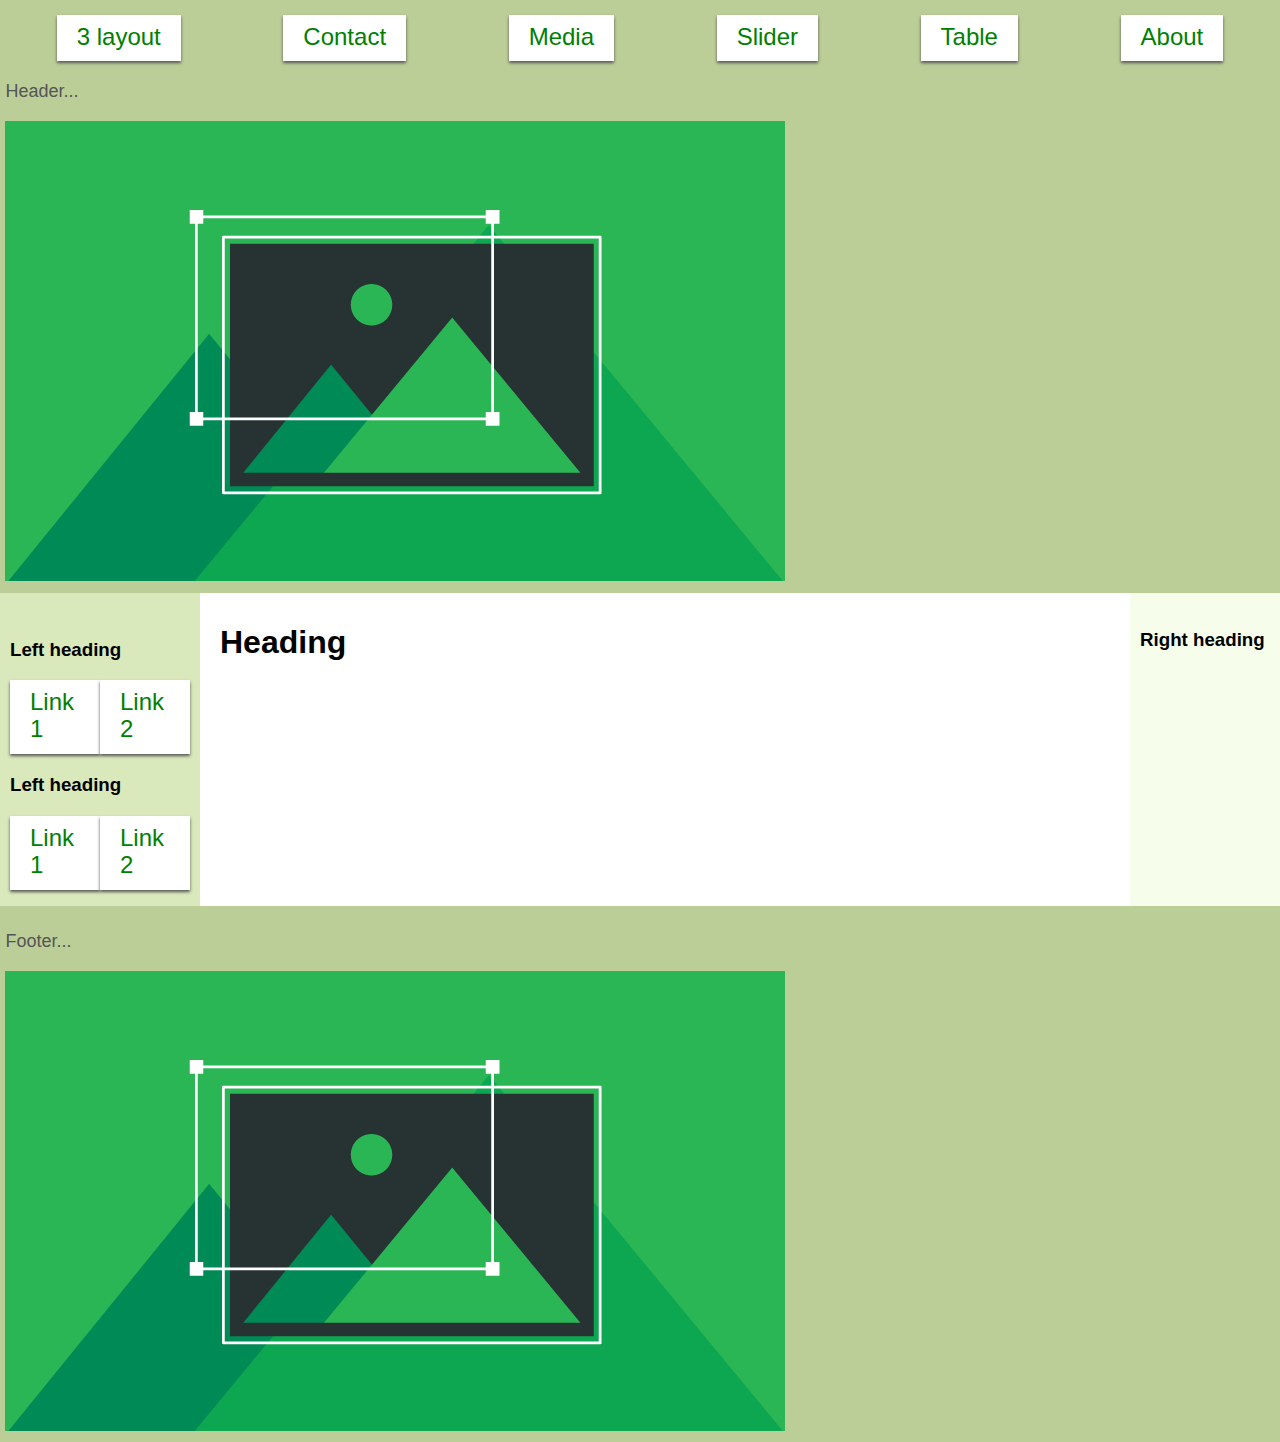
==== index.html @ c665edb6 "contact section completed" ====
<!DOCTYPE html>
<html>
    <head>
        <meta http-equiv="Content-Type" content="text/html; charset=UTF-8" />
        <title>3 Column Layout</title>
        <link rel="stylesheet" href="assets/styles/layout.css" />
    </head>
    <body>
        <header class="header">
            <nav>
                <ul>
                    <li><a href="./index.html">3 layout</a></li>
                    <li><a href="./contact.html">Contact</a></li>
                    <li><a href="./media.html">Media</a></li>
                    <li><a href="./slider.html">Slider</a></li>
                    <li><a href="./table.html">Table</a></li>
                    <li><a href="./about.html">About</a></li>
                </ul>
            </nav>
            <p>Header...</p>
            <img src="assets/images/imgFooterHeader.png" alt="For Header">
        </header>
        <div class="container">
            <main class="center column">
                <article>
                    <h1>Heading</h1>
                    <p></p>
                </article>
            </main>
            <nav class="left column">
                <h3>Left heading</h3>
                <ul>
                    <li><a href="#">Link 1</a></li>
                    <li><a href="#">Link 2</a></li>
                </ul>
                <h3>Left heading</h3>
                <ul>
                    <li><a href="#">Link 1</a></li>
                    <li><a href="#">Link 2</a></li>
                </ul>
            </nav>
            <div class="right column">
                <h3>Right heading</h3>
                <p></p>
            </div>
        </div>
        <div class="footer-wrapper">
            <footer class="footer">
                <p>Footer...</p>
                
            <img src="assets/images/imgFooterHeader.png" alt="For Footer">
            </footer>
        </div>
    </body>
</html>
---- assets/styles/layout.css ----
body {
    min-width: 630px;
    background-color: #dae9bc;
}

nav ul {
    display: flex;
    align-items: center;
    justify-content: space-around;
    width: 100%;
}

nav {
   margin-top: 10px;
}

nav li {
    color: green;
    background-color: white;
    padding: 10px 20px;
    box-shadow: 0px 2px 3px #555;
}

nav ul {
    list-style: none;
    width: 100%;
}

nav a {
   font-family: sans-serif;
   font-size: 24px;
    text-decoration: none;
}

nav a:hover {
   text-decoration: underline;
}

nav li:hover {
   background-color: #eee;
}

.about-container {
   text-align: center;

}

#about-text {
   font-family: 'Lucida Sans', 'Lucida Sans Regular', 'Lucida Grande', 'Lucida Sans Unicode', Geneva, Verdana, sans-serif;
   font-weight: bold;
   font-size: 64px;
}

.container {
    padding-left: 200px;
    padding-right: 190px;
}

.container .column {
    position: relative;
    float: left;
}

.center {
    padding: 10px 20px;
    width: 100%;
}

.left {
    width: 180px;
    padding: 0 10px;
    right: 240px;
    margin-left: -100%;
}

.right {
    width: 130px;
    padding: 0 10px;
    margin-right: -100%;
}

.footer {
    clear: both;
}
.container {
    overflow: hidden;
}
.container .column {
    padding-bottom: 1001em;
    margin-bottom: -1000em;
}

.footer-wrapper {
    float: left;
    position: relative;
    width: 100%;
    background: #fff;
}
body {
    margin: 0;
    padding: 0;
    font-family: Sans-serif;
    line-height: 1.5em;
}
p {
    color: #555;
}
nav ul {
    list-style-type: none;
    margin: 0;
    padding: 0;
}
nav ul a {
    color: green;
    text-decoration: none;
}
.header,
.footer {
    font-size: large;
    padding: 0.3em;
    background: #bcce98;
}

.left {
    background: #dae9bc;
}
.right {
    background: #f7fdeb;
}
.center {
    background: #fff;
}
.container .column {
    padding-top: 1em;
}
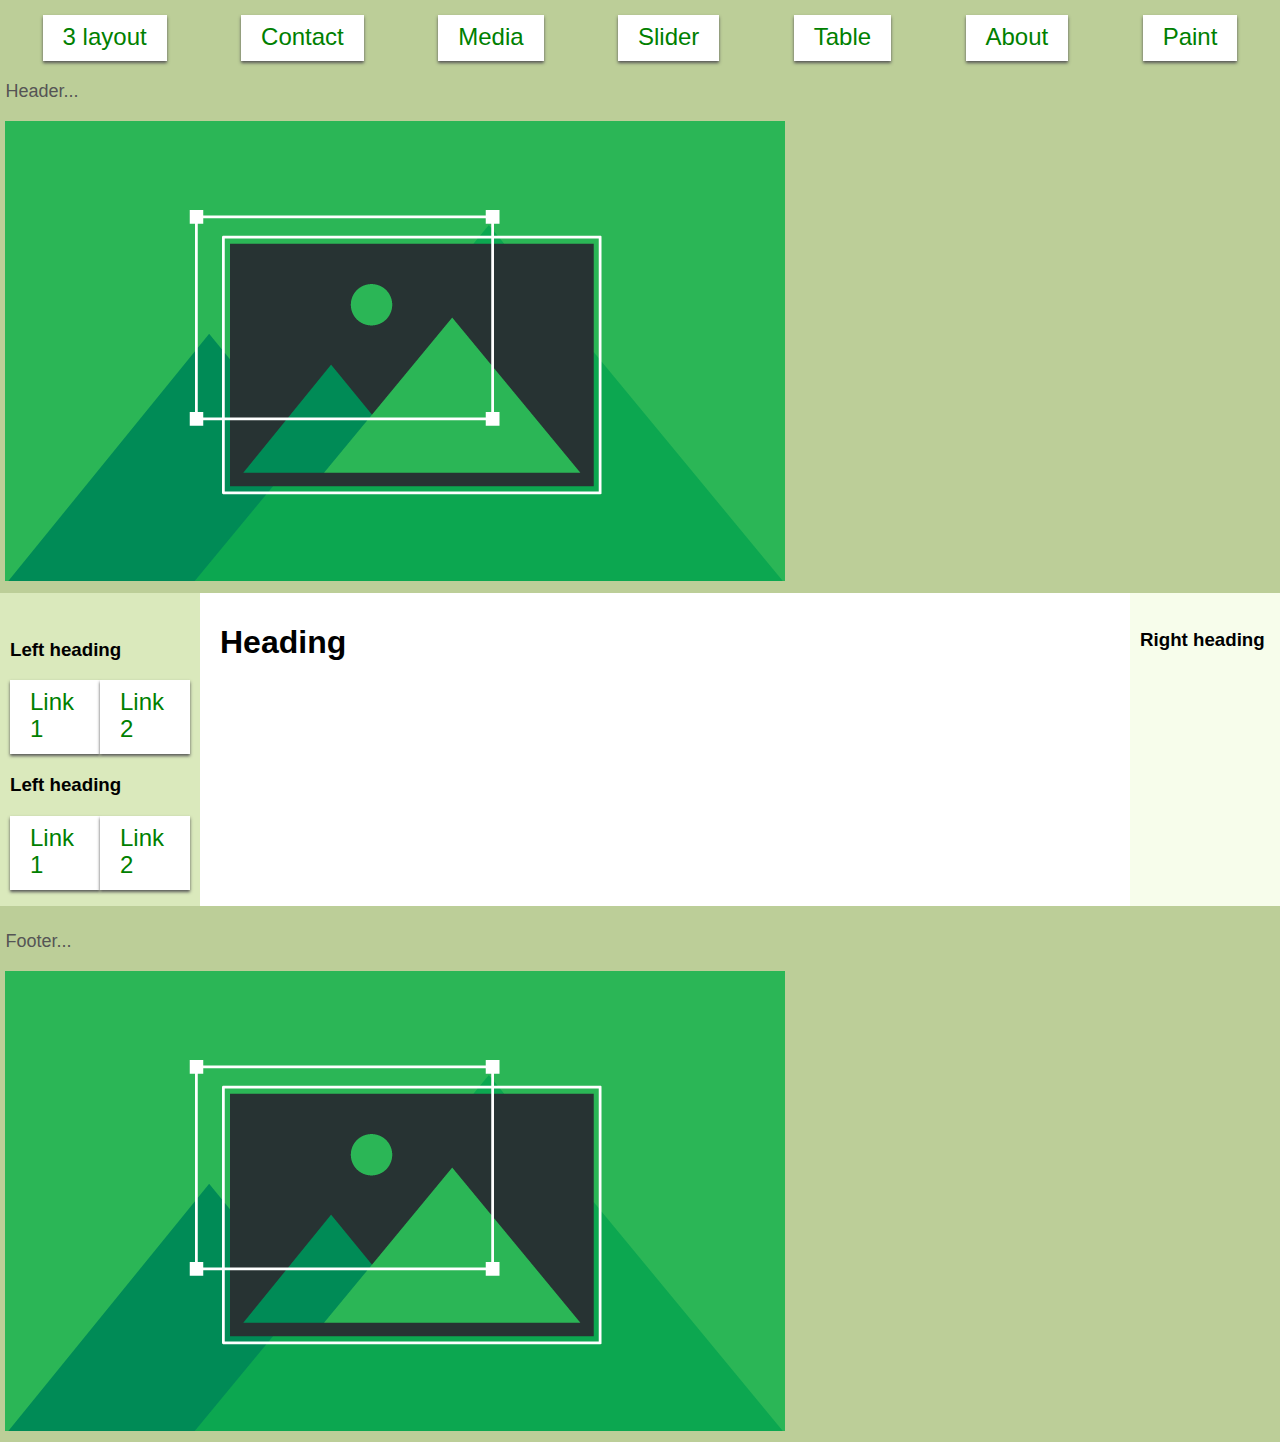
==== commit d4bf71c6: "paint.html added" ====
--- a/index.html
+++ b/index.html
@@ -15,6 +15,7 @@
                     <li><a href="./slider.html">Slider</a></li>
                     <li><a href="./table.html">Table</a></li>
                     <li><a href="./about.html">About</a></li>
+                    <li><a href="./paint.html">Paint</a></li>
                 </ul>
             </nav>
             <p>Header...</p>
--- a/assets/styles/layout.css
+++ b/assets/styles/layout.css
@@ -133,3 +133,4 @@
 .container .column {
     padding-top: 1em;
 }
+
